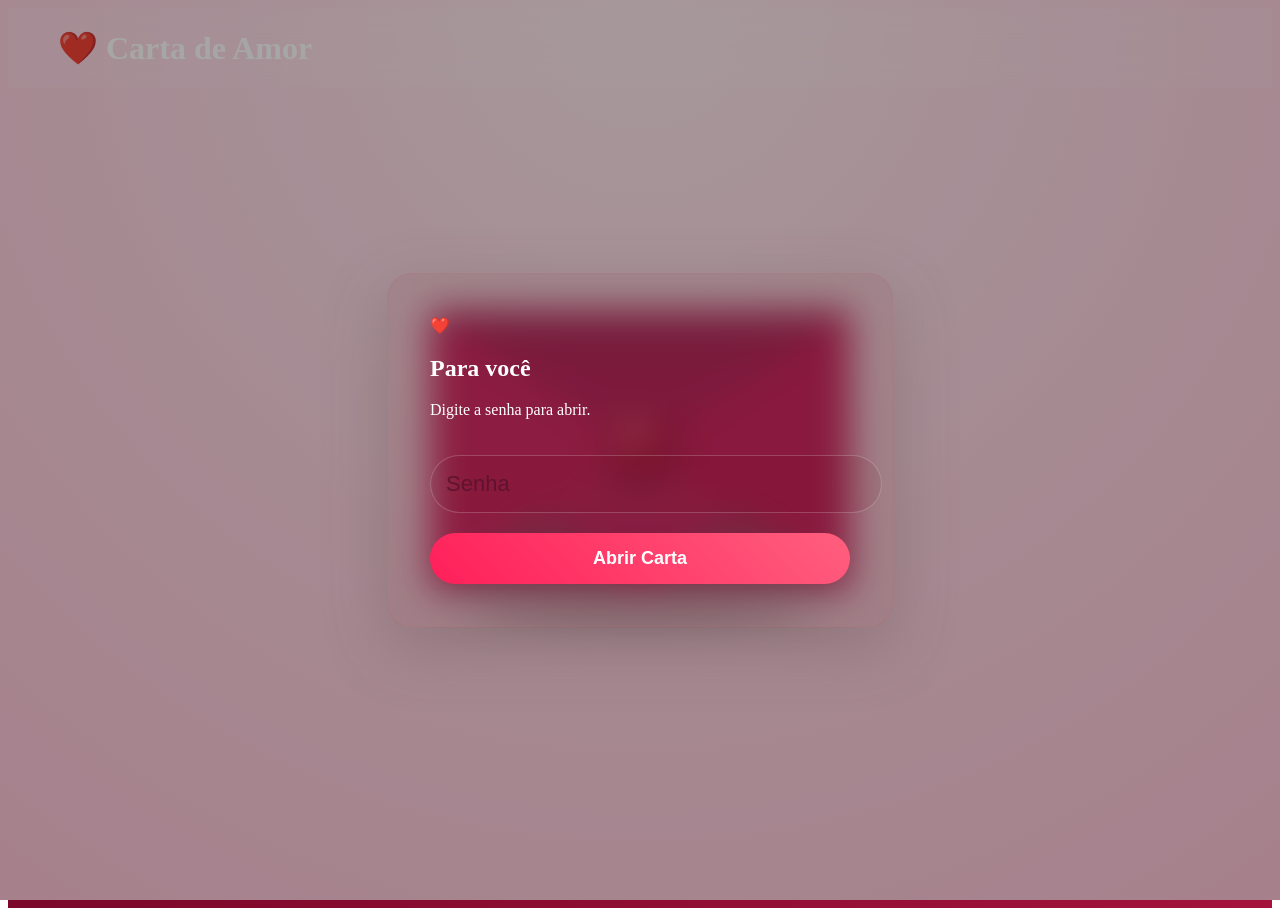
==== carta.html @ 1bd4ac0a "Primeira versão" ====
<!DOCTYPE html>
<html lang="pt-BR">

<head>

<meta charset="UTF-8">
<meta name="viewport" content="width=device-width, initial-scale=1.0">

<title>Uma carta para você ❤️</title>

<link rel="stylesheet" href="style.css">

<link href="https://fonts.googleapis.com/css2?family=Great+Vibes&family=Dancing+Script:wght@400;700&family=Poppins:wght@300;400;500;600&display=swap" rel="stylesheet">

</head>


<body>


<!-- SENHA -->

<section id="passwordScreen">

    <div class="loginCard">

        <div class="heartIcon">
            ❤️
        </div>


        <h1>Para você</h1>

        <p>Digite a senha para abrir.</p>


        <input
        id="passwordInput"
        type="password"
        placeholder="Senha">


        <button id="unlockBtn">
            Abrir Carta
        </button>


        <span id="passwordError"></span>


    </div>

</section>



<!-- ENVELOPE -->

<section id="envelopeScreen">


<div id="envelope">


<div class="shadow"></div>


<div class="letter">

<div class="letterContent">

<h2></h2>

<p></p>

</div>

</div>



<div class="back"></div>

<div class="left"></div>

<div class="right"></div>

<div class="bottom"></div>

<div class="top"></div>


<div class="waxSeal">

</div>


</div>


</section>



<!-- CARTA FINAL -->


<div id="app">


<header>

<h1>❤️ Carta de Amor</h1>

</header>



<div class="container">


<main class="paper">


<img src="img/fotoCasal.jpg" class="foto">


<h3 id="destino"></h3>

<h1 id="tituloCarta">
Carregando...
</h1>

<p id="textoCarta">
Carregando carta...
</p>

<h2 id="remetente">
Com amor ❤️
</h2>


</main>


</div>


</div>



<script type="module" src="carta.js"></script>

</body>

</html>
---- style.css ----
/*==========================
      ENVELOPE 3D
==========================*/

#envelopeScreen{

    position:fixed;
    inset:0;

    display:flex;
    justify-content:center;
    align-items:center;

    background:
    radial-gradient(circle at top,#ffe9ef,#ffd6e2,#ffc6d8);

    overflow:hidden;

}

/* sombra */

.shadow{

    position:absolute;

    width:360px;
    height:40px;

    background:rgba(0,0,0,.25);

    border-radius:50%;

    left:30px;
    bottom:-30px;

    filter:blur(20px);

}

/* envelope */

#envelope{

    position:relative;

    width:420px;
    height:280px;

    transform-style:preserve-3d;

    transition:1s;

    cursor:pointer;

}

#envelope:hover{

    transform:
    rotateX(8deg)
    rotateY(-8deg)
    scale(1.03);

}

/* carta */

.letter{

    position:absolute;

    width:88%;
    height:240px;

    left:6%;
    top:18px;

    z-index:2;

    transition:1.2s;

}

/* papel */

.paper{

    width:100%;
    height:100%;

    border-radius:8px;

    background:

    linear-gradient(
    white,
    #fffdf7
    );

    box-shadow:

    0 20px 40px rgba(0,0,0,.25);

    display:flex;

    flex-direction:column;

    justify-content:center;

    align-items:center;

    font-family:'Great Vibes',cursive;

}

.paper h2{

    font-size:55px;

}

.paper p{

    font-size:30px;

    color:#c2185b;

}

/* parte traseira */

.back{

    position:absolute;

    inset:0;

    background:

    linear-gradient(
    #e54b81,
    #cf2967
    );

    border-radius:8px;

}

/* aba superior */

.top{

    position:absolute;

    top:0;

    width:100%;
    height:145px;

    background:

    linear-gradient(
    #b82f64,
    #cf2967
    );

    clip-path:polygon(0 0,100% 0,50% 100%);

    transform-origin:top;

    transition:1.2s;

    z-index:10;

}

/* aba esquerda */

.left{

    position:absolute;

    left:0;

    bottom:0;

    width:50%;
    height:100%;

    background:#dd2f6c;

    clip-path:polygon(0 0,100% 50%,0 100%);

    z-index:7;

}

/* aba direita */

.right{

    position:absolute;

    right:0;

    bottom:0;

    width:50%;
    height:100%;

    background:#d82a67;

    clip-path:polygon(100% 0,0 50%,100% 100%);

    z-index:7;

}

/* parte inferior */

.bottom{

    position:absolute;

    bottom:0;

    width:100%;
    height:55%;

    background:#b1446a;

    clip-path:polygon(
    0 0,
    50% 100%,
    100% 0,
    100% 100%,
    0 100%
    );

    z-index:6;

}

/* selo */

.waxSeal{

    position:absolute;

    width:60px;
    height:60px;

    left:180px;
    top:100px;

    border-radius:50%;

    background:

    radial-gradient(
    circle,
    #f8375a,
    #b3003c
    );

    box-shadow:

    inset -5px -5px 10px rgba(0,0,0,.3),
    inset 5px 5px 10px rgba(255,255,255,.2),
    0 8px 20px rgba(0,0,0,.35);

    z-index:20;

}

.waxSeal::after{

    content:"❤";

    color:rgb(231, 229, 229);

    font-size:26px;

    position:absolute;

    left:17px;
    top:10px;

}
#envelope.open .top{

    transform:
    rotateX(180deg);

}

#envelope.open .letter{

    transform:
    translateY(-230px);

}

#envelope.open .waxSeal{

    transform:
    scale(0);

    opacity:0;

    transition:.4s;

}/* ==========================
      CORAÇÕES SUBINDO
========================== */

.heart{

    position:fixed;

    bottom:-50px;

    font-size:25px;

    pointer-events:none;

    z-index:99999;

    animation:heartUp 4s linear forwards;

}

@keyframes heartUp{

0%{

    transform:
    translateY(0)
    scale(.5)
    rotate(0deg);

    opacity:0;

}

10%{

    opacity:1;

}

100%{

    transform:
    translateY(-120vh)
    translateX(var(--x))
    scale(1.8)
    rotate(720deg);

    opacity:0;

}

}#passwordScreen{

    position:fixed;
    inset:0;

    display:flex;
    justify-content:center;
    align-items:center;

    background:
        linear-gradient(rgba(0,0,0,.35),rgba(0,0,0,.35)),
        url("background.png");

    background-size:cover;
    background-position:center;
    background-repeat:no-repeat;

    z-index:9999;

} .loginCard{

    width:420px;

    padding:42px;

    border-radius:25px;

    background:rgba(100, 14, 14, 0.08);

    backdrop-filter:blur(18px);

    border:1px solid rgba(194, 92, 92, 0.15);

    box-shadow:
    0 20px 60px rgba(105, 83, 83, 0.35);

    color:white;

}#passwordInput{

    width:100%;

    padding:15px;

    margin-top:20px;

    border-radius:40px;

    border:1px solid rgba(255,255,255,.2);

    background:rgba(107, 3, 17, 0.08);

    color:white;

font-size:22px;
    outline:none;

}

#passwordInput::placeholder{

    color:#5f132f;

}#unlockBtn{

    width:100%;

    margin-top:20px;

    padding:15px;

    border:none;

    border-radius:40px;

    font-size:18px;

    font-weight:bold;

    color:white;

    cursor:pointer;

    background:
    linear-gradient(45deg,#ff1f5a,#ff5f7e);

    transition:.3s;

}

#unlockBtn:hover{

    transform:translateY(-3px);

    box-shadow:0 10px 30px rgba(255,50,100,.5);

}#app{

    min-height:100vh;

    background:linear-gradient(135deg,#5d001e,#a4133c);

}

header{

    height:80px;

    display:flex;

    justify-content:space-between;

    align-items:center;

    padding:0 50px;

    color:white;

    background:rgba(255,255,255,.08);

    backdrop-filter:blur(15px);

}

.container{

    display:flex;

    gap:40px;

    padding:40px;

}

.sidebar{

    width:320px;

    background:white;

    border-radius:20px;

    padding:25px;

    box-shadow:0 20px 50px rgba(0,0,0,.2);

}

.sidebar input,
.sidebar select,
.sidebar textarea{

    width:100%;

    margin-top:15px;

    padding:15px;

    border:none;

    border-radius:12px;

    background:#f2f2f2;

}

.sidebar textarea{

    height:180px;

    resize:none;

}

.save{

    margin-top:20px;

    width:100%;

    padding:15px;

    border:none;

    border-radius:12px;

    background:#ff3b6b;

    color:white;

    font-size:18px;

    cursor:pointer;

}

.paper{

    flex:1;

    background:white;

    border-radius:25px;

    padding:50px;

    box-shadow:0 20px 60px rgba(0,0,0,.25);

    text-align:center;

}

.paper h1{

    font-size:45px;

    color:#b11226;

    font-family:'Great Vibes',cursive;

}

.paper p{

    margin-top:30px;

    font-size:20px;

    line-height:1.8;

}

.paper h2{

    margin-top:50px;

    font-family:'Great Vibes',cursive;

    color:#d6336c;

}

.foto{

    width:250px;

    border-radius:20px;

    margin-bottom:30px;

    box-shadow:0 15px 40px rgba(0,0,0,.25);

}
/* ==========================
      POPUP SALVAR
========================== */


#savePopup{

    position:fixed;

    inset:0;

    background:rgba(0,0,0,.55);

    display:none;

    justify-content:center;

    align-items:center;

    z-index:999999;

}


.popupBox{

    width:350px;

    padding:35px;

    background:white;

    border-radius:25px;

    text-align:center;

    box-shadow:
    0 20px 60px rgba(0,0,0,.4);

    animation:popup .4s ease;

}


.popupBox h2{

    font-family:'Great Vibes',cursive;

    font-size:40px;

    color:#c2185b;

}


.popupBox button{

    width:100%;

    padding:14px;

    margin-top:12px;

    border:none;

    border-radius:30px;

    cursor:pointer;

    font-size:16px;

}


#copyBtn{

    background:#ff3b6b;

    color:white;

}


#whatsappBtn{

    background:#25d366;

    color:white;

}


#closePopup{

    background:#ddd;

}



@keyframes popup{

from{

transform:scale(.5);

opacity:0;

}

to{

transform:scale(1);

opacity:1;

}

}
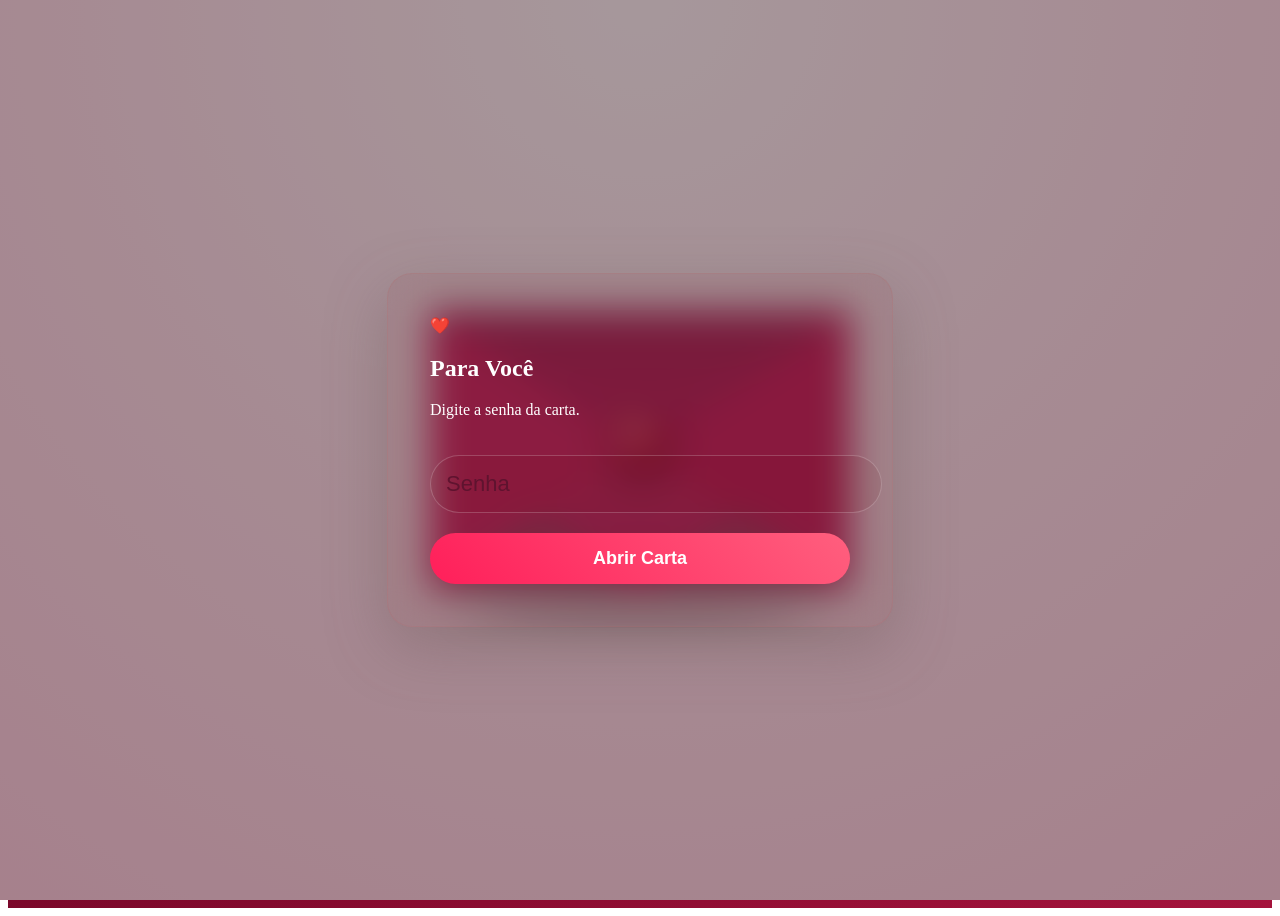
==== commit 82d795b8: "Atualização do site" ====
--- a/carta.html
+++ b/carta.html
@@ -6,78 +6,58 @@
 <meta charset="UTF-8">
 <meta name="viewport" content="width=device-width, initial-scale=1.0">
 
-<title>Uma carta para você ❤️</title>
+<title>Uma Carta Para Você ❤️</title>
 
 <link rel="stylesheet" href="style.css">
 
-<link href="https://fonts.googleapis.com/css2?family=Great+Vibes&family=Dancing+Script:wght@400;700&family=Poppins:wght@300;400;500;600&display=swap" rel="stylesheet">
+<link href="https://fonts.googleapis.com/css2?family=Great+Vibes&family=Poppins:wght@300;400;500;600&display=swap" rel="stylesheet">
 
 </head>
 
-
 <body>
-
 
 <!-- SENHA -->
 
 <section id="passwordScreen">
 
-    <div class="loginCard">
+<div class="loginCard">
 
-        <div class="heartIcon">
-            ❤️
-        </div>
+<div class="heartIcon">❤️</div>
 
+<h1>Para Você</h1>
 
-        <h1>Para você</h1>
+<p>Digite a senha da carta.</p>
 
-        <p>Digite a senha para abrir.</p>
+<input
+id="passwordInput"
+type="password"
+placeholder="Senha">
 
+<button id="unlockBtn">
 
-        <input
-        id="passwordInput"
-        type="password"
-        placeholder="Senha">
+Abrir Carta
 
+</button>
 
-        <button id="unlockBtn">
-            Abrir Carta
-        </button>
+<span id="passwordError"></span>
 
-
-        <span id="passwordError"></span>
-
-
-    </div>
+</div>
 
 </section>
-
-
 
 <!-- ENVELOPE -->
 
 <section id="envelopeScreen">
 
-
 <div id="envelope">
-
 
 <div class="shadow"></div>
 
-
 <div class="letter">
 
-<div class="letterContent">
-
-<h2></h2>
-
-<p></p>
+<div class="letterContent"></div>
 
 </div>
-
-</div>
-
-
 
 <div class="back"></div>
 
@@ -89,69 +69,39 @@
 
 <div class="top"></div>
 
-
-<div class="waxSeal">
+<div class="waxSeal"></div>
 
 </div>
 
+</section>
+
+<!-- CARTA -->
+
+<div id="app">
+
+<div class="container">
+
+<main class="paper">
+
+<img
+src="img/fotoCasal.jpg"
+class="foto">
+
+<h2 id="destino"></h2>
+
+<h1 id="tituloCarta"></h1>
+
+<p id="textoCarta"></p>
+
+<h3 id="remetente"></h3>
+
+</main>
 
 </div>
 
-
-</section>
-
-
-
-<!-- CARTA FINAL -->
-
-
-<div id="app">
-
-
-<header>
-
-<h1>❤️ Carta de Amor</h1>
-
-</header>
-
-
-
-<div class="container">
-
-
-<main class="paper">
-
-
-<img src="img/fotoCasal.jpg" class="foto">
-
-
-<h3 id="destino"></h3>
-
-<h1 id="tituloCarta">
-Carregando...
-</h1>
-
-<p id="textoCarta">
-Carregando carta...
-</p>
-
-<h2 id="remetente">
-Com amor ❤️
-</h2>
-
-
-</main>
-
-
 </div>
-
-
-</div>
-
-
 
 <script type="module" src="carta.js"></script>
 
 </body>
-
 </html>
--- a/style.css
+++ b/style.css
@@ -733,4 +733,88 @@
 
 }
 
-}+}/* ==========================
+      SENHA DA CARTA
+========================== */
+
+#senhaCartaPopup{
+
+    position:fixed;
+    inset:0;
+
+    display:none;
+
+    justify-content:center;
+    align-items:center;
+
+    background:rgba(0,0,0,.65);
+
+    z-index:999999;
+
+}
+
+#senhaCartaPopup .loginCard{
+
+    width:420px;
+
+    padding:40px;
+
+    border-radius:25px;
+
+    background:rgba(255,255,255,.08);
+
+    backdrop-filter:blur(18px);
+
+    border:1px solid rgba(255,255,255,.15);
+
+    text-align:center;
+
+    color:white;
+
+    box-shadow:0 20px 60px rgba(0,0,0,.4);
+
+}
+
+#senhaCartaPopup input{
+
+    width:100%;
+
+    padding:15px;
+
+    margin-top:20px;
+
+    border:none;
+
+    border-radius:40px;
+
+    background:white;
+
+    color:#333;
+
+    font-size:18px;
+
+    outline:none;
+
+}
+
+#senhaCartaPopup button{
+
+    width:100%;
+
+    margin-top:20px;
+
+    padding:15px;
+
+    border:none;
+
+    border-radius:40px;
+
+    background:#ff3b6b;
+
+    color:white;
+
+    font-size:18px;
+
+    cursor:pointer;
+
+}
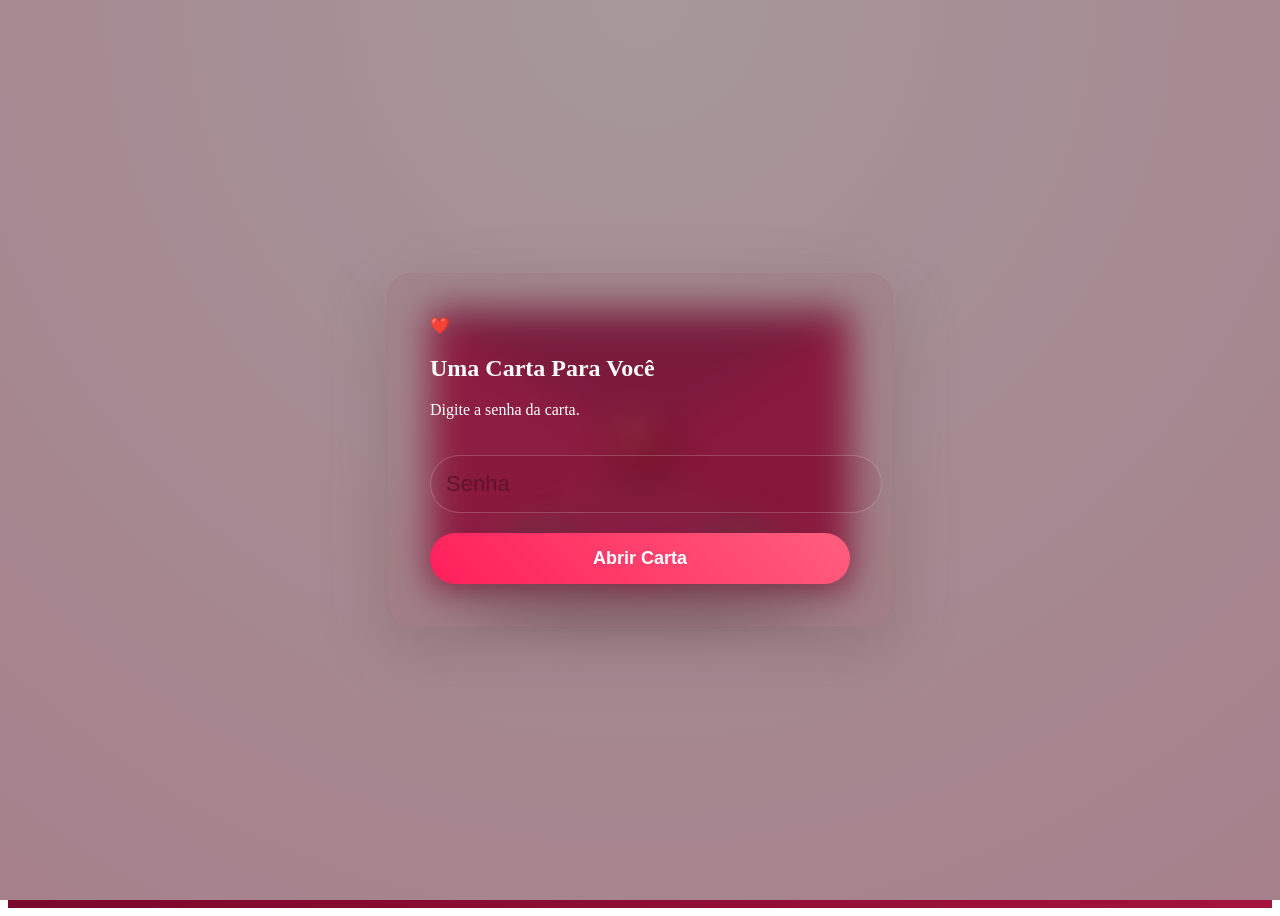
==== commit 7597e950: "Atualização do site" ====
--- a/carta.html
+++ b/carta.html
@@ -6,98 +6,106 @@
 <meta charset="UTF-8">
 <meta name="viewport" content="width=device-width, initial-scale=1.0">
 
-<title>Uma Carta Para Você ❤️</title>
+<title>❤️ Carta de Amor</title>
 
 <link rel="stylesheet" href="style.css">
 
-<link href="https://fonts.googleapis.com/css2?family=Great+Vibes&family=Poppins:wght@300;400;500;600&display=swap" rel="stylesheet">
+<link href="https://fonts.googleapis.com/css2?family=Great+Vibes&family=Dancing+Script:wght@400;700&family=Poppins:wght@300;400;500;600&display=swap" rel="stylesheet">
 
 </head>
 
 <body>
 
-<!-- SENHA -->
+<!-- ==========================
+SENHA DA CARTA
+========================== -->
 
 <section id="passwordScreen">
 
-<div class="loginCard">
+    <div class="loginCard">
 
-<div class="heartIcon">❤️</div>
+        <div class="heartIcon">
+            ❤️
+        </div>
 
-<h1>Para Você</h1>
+        <h1>Uma Carta Para Você</h1>
 
-<p>Digite a senha da carta.</p>
+        <p>Digite a senha da carta.</p>
 
-<input
-id="passwordInput"
-type="password"
-placeholder="Senha">
+        <input
+            id="passwordInput"
+            type="password"
+            placeholder="Senha">
 
-<button id="unlockBtn">
+        <button id="unlockBtn">
 
-Abrir Carta
+            Abrir Carta
 
-</button>
+        </button>
 
-<span id="passwordError"></span>
+        <span id="passwordError"></span>
 
-</div>
+    </div>
 
 </section>
 
-<!-- ENVELOPE -->
+<!-- ==========================
+ENVELOPE
+========================== -->
 
 <section id="envelopeScreen">
 
-<div id="envelope">
+    <div id="envelope">
 
-<div class="shadow"></div>
+        <div class="shadow"></div>
 
-<div class="letter">
+        <div class="letter">
 
-<div class="letterContent"></div>
+            <div class="letterContent"></div>
 
-</div>
+        </div>
 
-<div class="back"></div>
+        <div class="back"></div>
 
-<div class="left"></div>
+        <div class="left"></div>
 
-<div class="right"></div>
+        <div class="right"></div>
 
-<div class="bottom"></div>
+        <div class="bottom"></div>
 
-<div class="top"></div>
+        <div class="top"></div>
 
-<div class="waxSeal"></div>
+        <div class="waxSeal"></div>
 
-</div>
+    </div>
 
 </section>
 
-<!-- CARTA -->
+<!-- ==========================
+CARTA
+========================== -->
 
 <div id="app">
 
-<div class="container">
+    <div class="container">
 
-<main class="paper">
+        <main class="paper">
 
-<img
-src="img/fotoCasal.jpg"
-class="foto">
+            <img
+                src="img/fotoCasal.jpg"
+                class="foto">
 
-<h2 id="destino"></h2>
+            <h2 id="destino"></h2>
 
-<h1 id="tituloCarta"></h1>
+            <h1 id="tituloCarta"></h1>
 
-<p id="textoCarta"></p>
+            <p id="textoCarta"></p>
 
-<h3 id="remetente"></h3>
+            <h3 id="remetente"></h3>
 
-</main>
+        </main>
 
-</div>
+    </div>
 
 </div>
 
--- a/style.css
+++ b/style.css
@@ -576,7 +576,7 @@
 
 .paper h1{
 
-    font-size:45px;
+    font-size:65px;
 
     color:#b11226;
 
@@ -586,17 +586,26 @@
 
 .paper p{
 
-    margin-top:30px;
-
-    font-size:20px;
-
-    line-height:1.8;
+    
+
+    font-family: "Poppins", sans-serif;
+font-size: 28px;
+
+    line-height: 2;
+
+    color: #4b1f2a;
+
+    text-align: justify;
+
+    margin: 40px 0;
+
+}
 
 }
 
 .paper h2{
 
-    margin-top:50px;
+    margin-top:45px;
 
     font-family:'Great Vibes',cursive;
 
@@ -817,4 +826,10 @@
 
     cursor:pointer;
 
-}
+}#discordBtn{
+
+    background:#5865F2;
+
+    color:white;
+
+}
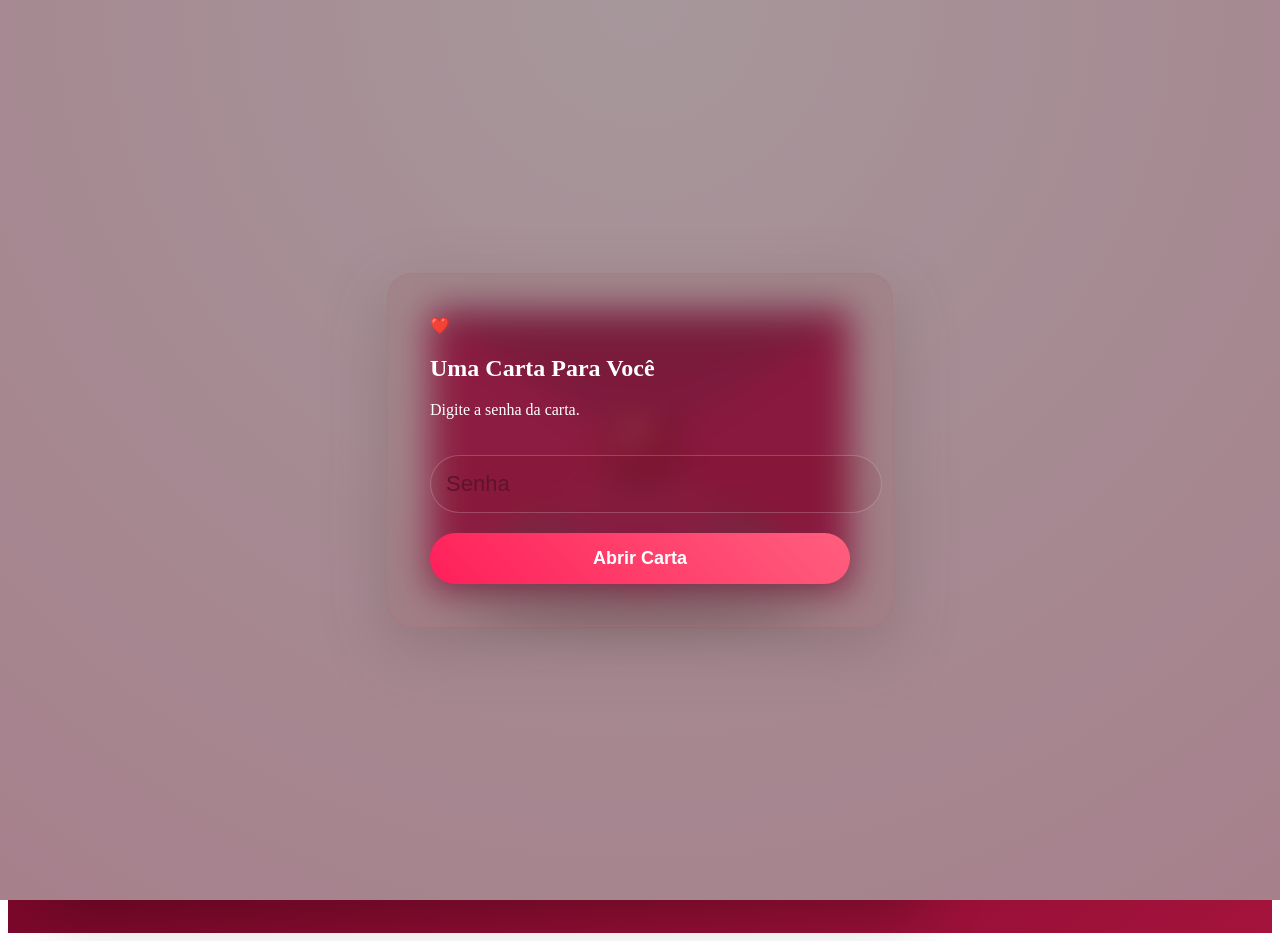
==== commit 4fee1e12: "Atualizações" ====
--- a/carta.html
+++ b/carta.html
@@ -99,17 +99,27 @@
 
             <h1 id="tituloCarta"></h1>
 
-            <p id="textoCarta"></p>
-
+<div id="textoCarta" class="textoCarta"></div>
             <h3 id="remetente"></h3>
 
         </main>
+<div class="acoesCarta">
 
+    <button id="downloadPDF">
+
+        📥 Baixar Carta em PDF
+
+    </button>
+
+</div>
     </div>
 
 </div>
 
 <script type="module" src="carta.js"></script>
 
+<script src="https://cdnjs.cloudflare.com/ajax/libs/html2canvas/1.4.1/html2canvas.min.js"></script>
+
+<script src="https://cdnjs.cloudflare.com/ajax/libs/jspdf/2.5.1/jspdf.umd.min.js"></script>
 </body>
 </html>
--- a/style.css
+++ b/style.css
@@ -47,7 +47,7 @@
     width:420px;
     height:280px;
 
-    transform-style:preserve-3d;
+    transform-style:preserve-3d; 
 
     transition:1s;
 
@@ -489,16 +489,16 @@
 .container{
 
     display:flex;
-
     gap:40px;
-
     padding:40px;
 
+    align-items:flex-start;
+
 }
 
 .sidebar{
 
-    width:320px;
+    width: 550px;
 
     background:white;
 
@@ -514,75 +514,84 @@
 .sidebar select,
 .sidebar textarea{
 
+    width:90%;
+
+    margin-top:15px;
+
+    padding:15px;
+
+    border:none;
+
+    border-radius:12px;
+
+    background:#f2f2f2;
+
+}
+
+.sidebar textarea{
+
+    height:100px;
+
+    resize:none;
+
+}
+
+.save{
+
+    margin-top:20px;
+
     width:100%;
 
-    margin-top:15px;
-
     padding:15px;
 
     border:none;
 
     border-radius:12px;
 
-    background:#f2f2f2;
-
-}
-
-.sidebar textarea{
-
-    height:180px;
-
-    resize:none;
-
-}
-
-.save{
-
-    margin-top:20px;
+    background:#ff3b6b;
+
+    color:white;
+
+    font-size:18px;
+
+    cursor:pointer;
+
+}
+
+
+
+.paper{
+
+    flex:1;
+
+    background:white;
+
+    border-radius:25px;
+
+    padding:40px;
+
+    box-shadow:0 20px 60px rgba(0,0,0,.25);
+
+    display:flex;
+
+    flex-direction:column;
+
+    align-items:center;
+
+    max-width:900px;
 
     width:100%;
 
-    padding:15px;
-
-    border:none;
-
-    border-radius:12px;
-
-    background:#ff3b6b;
-
-    color:white;
-
-    font-size:18px;
-
-    cursor:pointer;
-
-}
-
-.paper{
-
-    flex:1;
-
-    background:white;
-
-    border-radius:25px;
-
-    padding:50px;
-
-    box-shadow:0 20px 60px rgba(0,0,0,.25);
-
-    text-align:center;
-
-}
-
-.paper h1{
-
-    font-size:65px;
-
-    color:#b11226;
-
-    font-family:'Great Vibes',cursive;
-
-}
+    height:85vh;
+
+    max-height:85vh;
+
+    overflow:hidden;
+
+    margin:auto;
+
+}
+
 
 .paper p{
 
@@ -601,7 +610,6 @@
 
 }
 
-}
 
 .paper h2{
 
@@ -832,4 +840,186 @@
 
     color:white;
 
-}
+}#previewTexto,
+#textoCarta{
+
+    width:100%;
+
+    flex:1;
+
+    overflow-y:auto;
+
+    overflow-x:hidden;
+
+    padding-right:10px;
+
+    font-family:"Poppins",sans-serif;
+
+    font-size:28px;
+
+    line-height:2;
+
+    color:#4b1f2a;
+
+    text-align:justify;
+
+    word-break:break-word;
+
+    overflow-wrap:break-word;
+
+    white-space:pre-wrap;
+
+}#previewTexto::-webkit-scrollbar,
+#textoCarta::-webkit-scrollbar{
+
+    width:8px;
+
+}
+
+#previewTexto::-webkit-scrollbar-thumb,
+#textoCarta::-webkit-scrollbar-thumb{
+
+    background:#d6336c;
+
+    border-radius:10px;
+
+}
+
+#previewTexto::-webkit-scrollbar-track,
+#textoCarta::-webkit-scrollbar-track{
+
+    background:#f3f3f3;
+
+}@media (max-width:900px){
+
+    header{
+
+        padding:20px;
+
+        justify-content:center;
+
+    }
+
+    .container{
+
+        flex-direction:column;
+
+        padding:20px;
+
+    }
+
+    .sidebar{
+
+        width:100%;
+
+        box-sizing:border-box;
+
+    }
+
+    .paper{
+
+        width:100%;
+
+        box-sizing:border-box;
+
+        max-height:75vh;
+
+        padding:25px;
+
+    }
+
+    .paper h1{
+
+        font-size:42px;
+
+    }
+
+    .paper h2{
+
+        font-size:34px;
+
+    }
+
+    #previewTexto,
+#textoCarta{
+
+        font-size:18px;
+
+        line-height:1.8;
+
+    }
+
+    .foto{
+
+        width:180px;
+
+    }
+
+}@media (max-width:480px){
+
+    .paper{
+
+        padding:18px;
+
+        border-radius:18px;
+
+    }
+
+    .paper h1{
+
+        font-size:34px;
+
+    }
+
+    .paper h2{
+
+        font-size:28px;
+
+    }
+
+    #previewTexto,
+#textoCarta{
+
+        font-size:16px;
+
+    }
+
+}.acoesCarta{
+
+    display:flex;
+
+    justify-content:center;
+
+    margin:35px 0;
+
+}
+
+#downloadPDF{
+
+    background:#d6336c;
+
+    color:white;
+
+    border:none;
+
+    padding:15px 35px;
+
+    border-radius:40px;
+
+    font-size:18px;
+
+    cursor:pointer;
+
+    transition:.3s;
+
+    box-shadow:0 10px 25px rgba(0,0,0,.2);
+
+}
+
+#downloadPDF:hover{
+
+    transform:translateY(-3px);
+
+    box-shadow:0 15px 35px rgba(0,0,0,.25);
+
+}
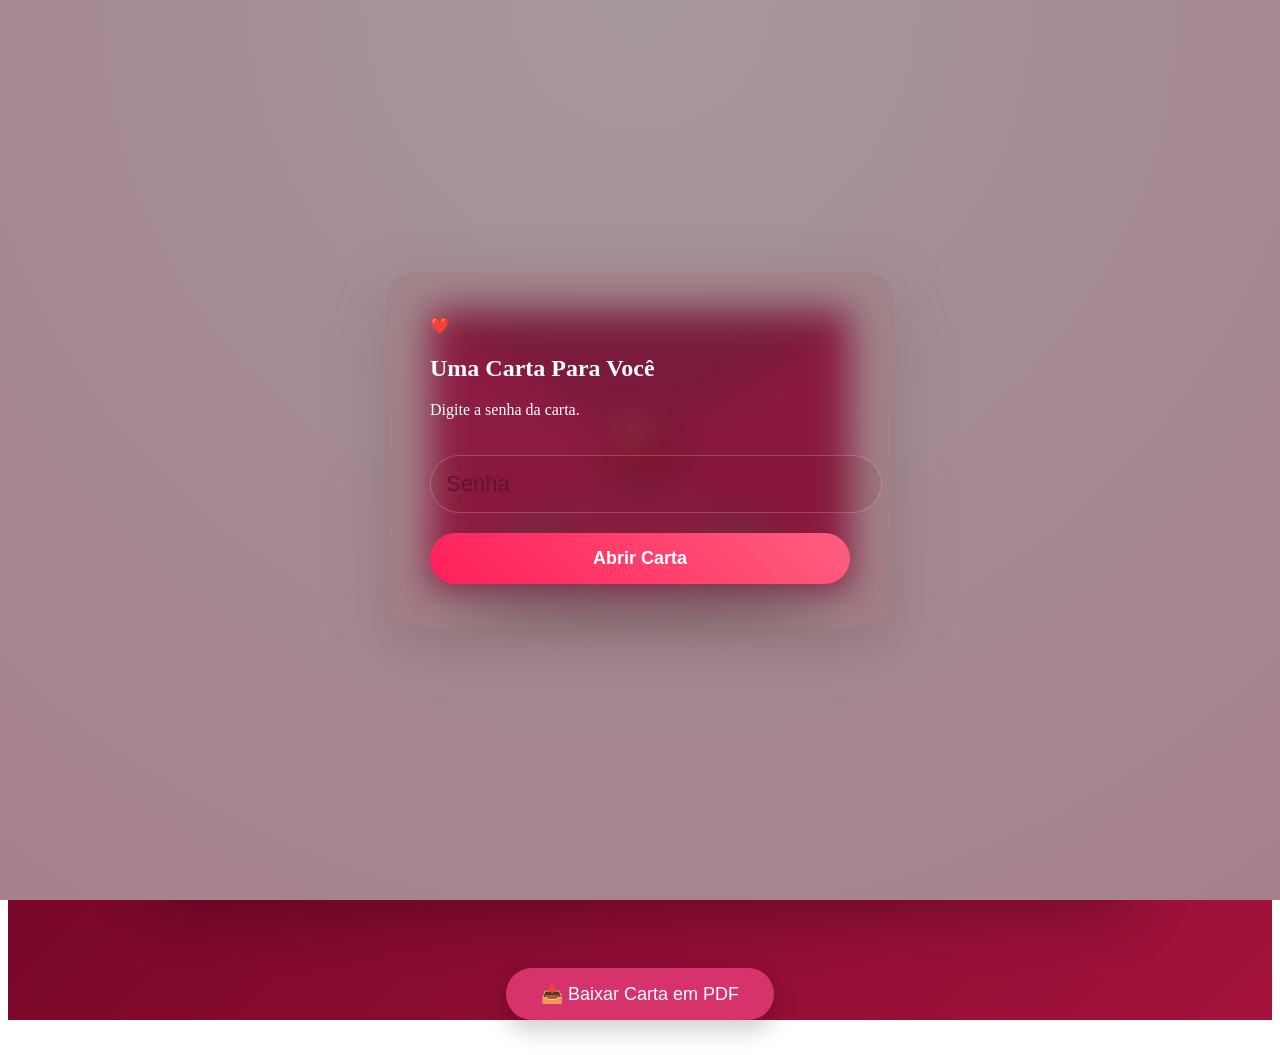
==== commit e3f0867e: "Atualização do projeto" ====
--- a/carta.html
+++ b/carta.html
@@ -3,30 +3,28 @@
 
 <head>
 
-<meta charset="UTF-8">
-<meta name="viewport" content="width=device-width, initial-scale=1.0">
+    <meta charset="UTF-8">
+    <meta name="viewport" content="width=device-width, initial-scale=1.0">
 
-<title>❤️ Carta de Amor</title>
+    <title>❤️ Carta de Amor</title>
 
-<link rel="stylesheet" href="style.css">
+    <link rel="stylesheet" href="style.css">
 
-<link href="https://fonts.googleapis.com/css2?family=Great+Vibes&family=Dancing+Script:wght@400;700&family=Poppins:wght@300;400;500;600&display=swap" rel="stylesheet">
+    <link href="https://fonts.googleapis.com/css2?family=Great+Vibes&family=Dancing+Script:wght@400;700&family=Poppins:wght@300;400;500;600&display=swap" rel="stylesheet">
 
 </head>
 
 <body>
 
 <!-- ==========================
-SENHA DA CARTA
+SENHA
 ========================== -->
 
 <section id="passwordScreen">
 
     <div class="loginCard">
 
-        <div class="heartIcon">
-            ❤️
-        </div>
+        <div class="heartIcon">❤️</div>
 
         <h1>Uma Carta Para Você</h1>
 
@@ -38,9 +36,7 @@
             placeholder="Senha">
 
         <button id="unlockBtn">
-
             Abrir Carta
-
         </button>
 
         <span id="passwordError"></span>
@@ -60,21 +56,14 @@
         <div class="shadow"></div>
 
         <div class="letter">
-
             <div class="letterContent"></div>
-
         </div>
 
         <div class="back"></div>
-
         <div class="left"></div>
-
         <div class="right"></div>
-
         <div class="bottom"></div>
-
         <div class="top"></div>
-
         <div class="waxSeal"></div>
 
     </div>
@@ -93,33 +82,41 @@
 
             <img
                 src="img/fotoCasal.jpg"
-                class="foto">
+                class="foto"
+                alt="Foto do casal">
 
             <h2 id="destino"></h2>
 
             <h1 id="tituloCarta"></h1>
 
-<div id="textoCarta" class="textoCarta"></div>
+            <div id="textoCarta" class="textoCarta"></div>
+
             <h3 id="remetente"></h3>
 
         </main>
-<div class="acoesCarta">
 
-    <button id="downloadPDF">
+    </div>
 
-        📥 Baixar Carta em PDF
+    <div class="acoesCarta">
 
-    </button>
+        <button id="downloadPDF">
+            📥 Baixar Carta em PDF
+        </button>
 
-</div>
     </div>
 
 </div>
 
-<script type="module" src="carta.js"></script>
+<!-- Bibliotecas -->
 
 <script src="https://cdnjs.cloudflare.com/ajax/libs/html2canvas/1.4.1/html2canvas.min.js"></script>
 
 <script src="https://cdnjs.cloudflare.com/ajax/libs/jspdf/2.5.1/jspdf.umd.min.js"></script>
+
+<!-- Seu JavaScript -->
+
+<script type="module" src="carta.js"></script>
+
 </body>
+
 </html>
